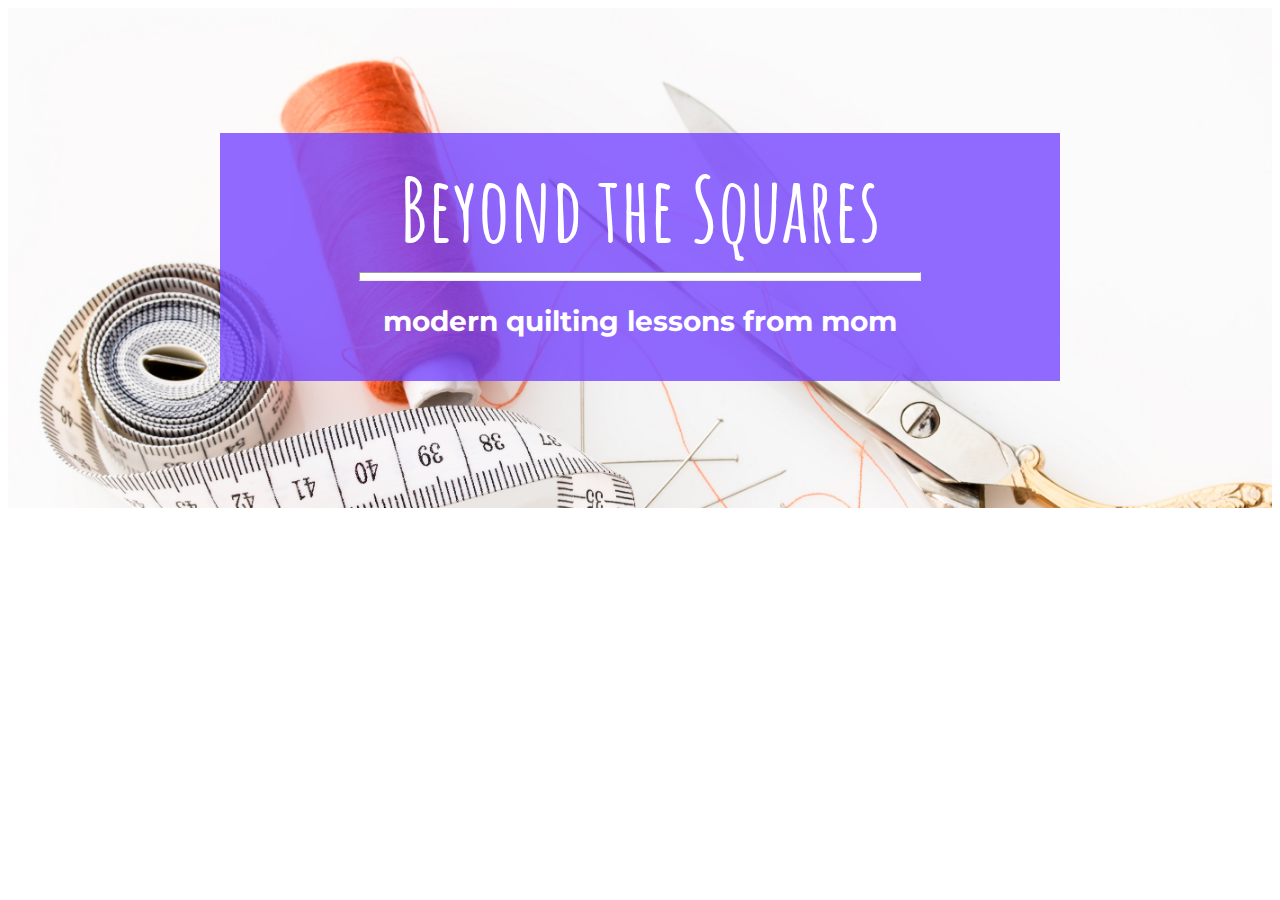
==== home/index.html @ e60b0995 "created responsive header and documented color and font schemes" ====
<!DOCTYPE html>
<html lang="en" dir="ltr">
  <head>
    <meta charset="utf-8">
    <title>Beyond the Squares</title>
    <link href="https://fonts.googleapis.com/css?family=Amatic+SC|Montserrat" rel="stylesheet">
    <link rel="stylesheet" href="css/style.css">
  </head>

  <body>
    <header>
      <section class = title>
        <h1>Beyond the Squares</h1>
        <hr>
        <h2>modern quilting lessons from mom</h2>
      </section>
    </header>
  </body>
</html>
---- home/css/style.css ----
/* color family
  Purple: #7645ff, rgb(118,69,255) Light version: #AE92FF rgb(174,146,255)
  Coral: #FF7645 rgb(255,118,69) Light version: #ffae92 rgb(255,174,146)
  Teal: #03FFC1 rgb(3,255,193)
  Green:#45FF76 rgb(69,255,118) Light version: #92FFAE rgb(146,255,174)
  Bright Blue: #45CEFF rgb (69,206,255) Light version: #92E2FF rgb (146,226,255)
  Matte blue: #4571FF rgb(69,113,255) light version: #92ABFF (146,171,255)
  Pink: #FF4571 rgb (255,69,113) Light version: #FF92AB rgb(255,146,171)
  Yellow: #FFD345 (255,211,69) Light version: #FFE592 (255,229,146) */

h1{
  font-family: 'Amatic SC', cursive;
  font-size: 88px;
  font-weight: bolder;
  margin: 0px;
}

h2{
  font-family: 'Montserrat', sans-serif;
  font-size: 28px;
  font-weight: bolder;
}

header{
  background: url("../images/scissors-needle.jpg") no-repeat center center fixed;
  background-size: cover;
  width: 100%;
  height: 500px;
}

.title{
  max-width: 800px;
  background-color: rgb(118,69,255,0.8);
  text-align: center;
  color: white;
  margin: auto;
  padding: 20px;
  position: relative; top: 25%;
}

.title hr{
  height: 7px;
  background-color: white;
  width: 70%;
}
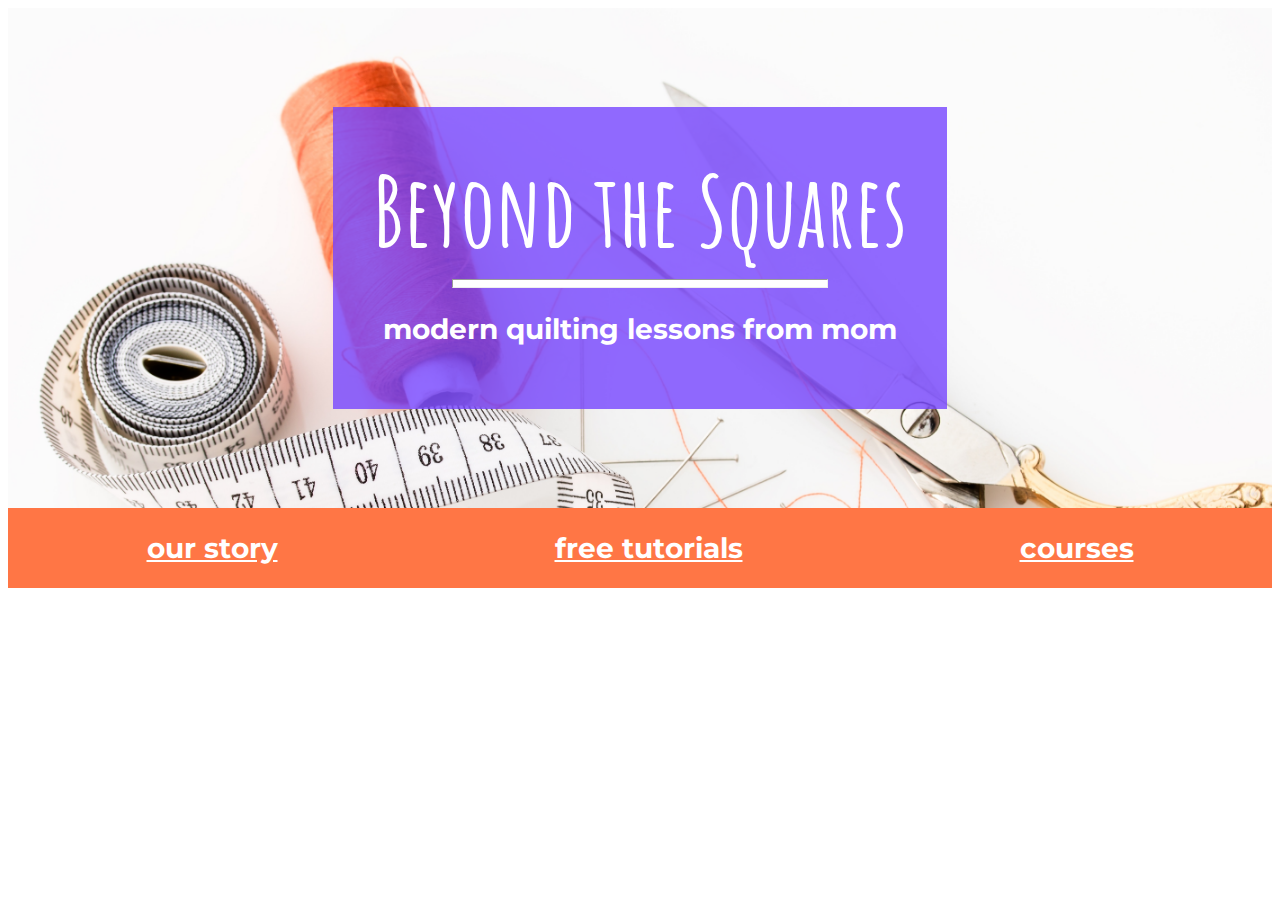
==== commit 8401fdd8: "minor tweaks" ====
--- a/home/index.html
+++ b/home/index.html
@@ -15,5 +15,12 @@
         <h2>modern quilting lessons from mom</h2>
       </section>
     </header>
+
+    <nav>
+      <div class = "nav"><h2>our story</h2></div>
+      <div class = "nav"><h2>free tutorials</h2></div>
+      <div class = "nav"><h2>courses</h2></div>
+    </nav>
+
   </body>
 </html>
--- a/home/css/style.css
+++ b/home/css/style.css
@@ -10,7 +10,7 @@
 
 h1{
   font-family: 'Amatic SC', cursive;
-  font-size: 88px;
+  font-size: 98px;
   font-weight: bolder;
   margin: 0px;
 }
@@ -26,16 +26,17 @@
   background-size: cover;
   width: 100%;
   height: 500px;
+  display: flex;
+  justify-content: center;
+  align-items: center;
 }
 
 .title{
-  max-width: 800px;
+  max-width: 960px;
   background-color: rgb(118,69,255,0.8);
   text-align: center;
   color: white;
-  margin: auto;
-  padding: 20px;
-  position: relative; top: 25%;
+  padding: 40px;
 }
 
 .title hr{
@@ -43,3 +44,21 @@
   background-color: white;
   width: 70%;
 }
+
+nav{
+  width: 100%;
+  display: flex;
+  background-color: #FF7645;
+  color: white;
+  justify-content: space-around;
+  flex-wrap: wrap;
+}
+
+.nav{
+  text-decoration: underline;
+  width: auto;
+}
+
+.nav:hover{
+  color:#ffae92;
+}
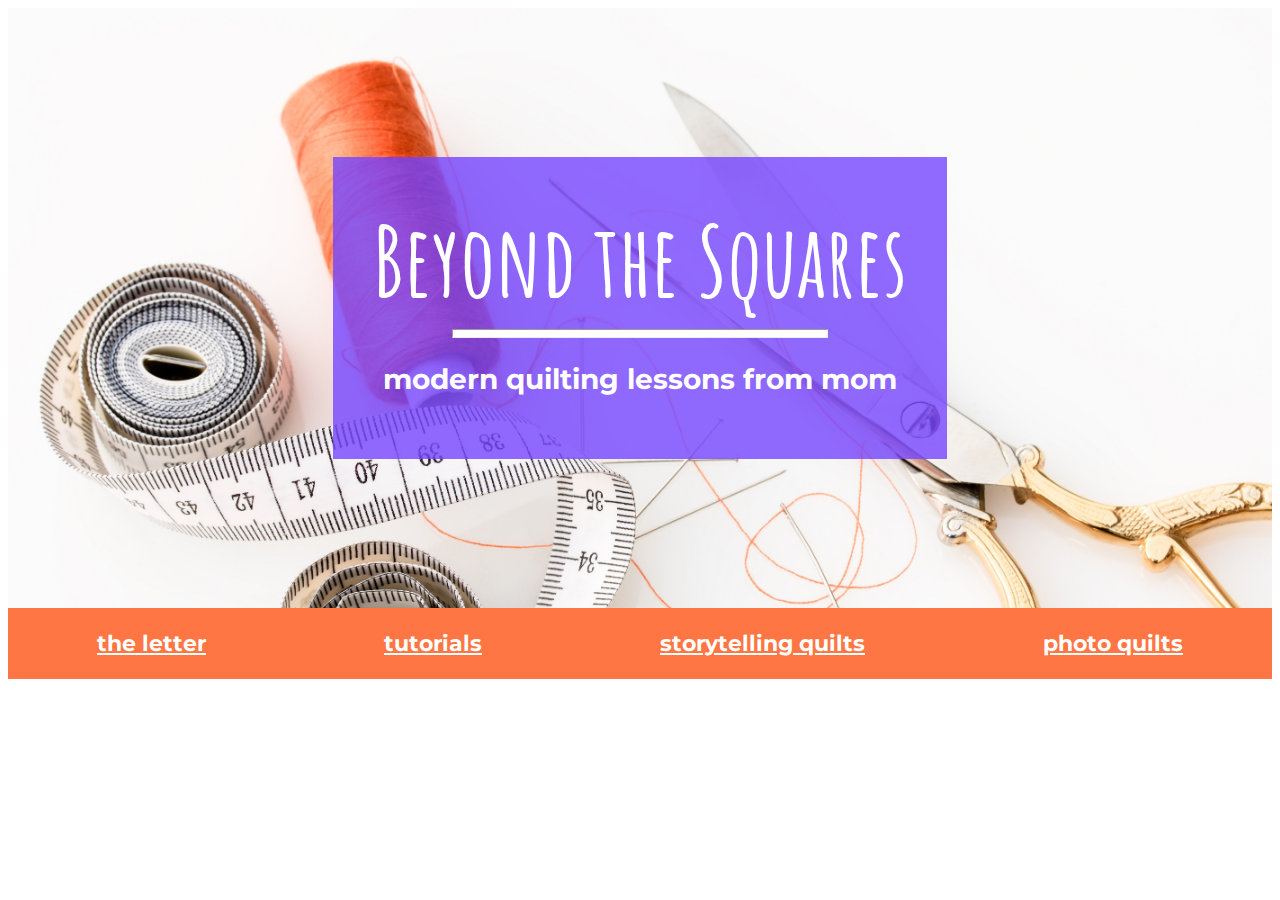
==== commit 3dd8f253: "letter page" ====
--- a/home/index.html
+++ b/home/index.html
@@ -17,9 +17,10 @@
     </header>
 
     <nav>
-      <div class = "nav"><h2>our story</h2></div>
-      <div class = "nav"><h2>free tutorials</h2></div>
-      <div class = "nav"><h2>courses</h2></div>
+      <a href ="../story/index.html" div class = "nav"><h3>the letter</h3></div></a>
+      <div class = "nav"><h3>tutorials</h3></div>
+      <div class = "nav"><h3>storytelling quilts</h3></div>
+      <div class = "nav"><h3>photo quilts</h3></div>
     </nav>
 
   </body>
--- a/home/css/style.css
+++ b/home/css/style.css
@@ -21,11 +21,17 @@
   font-weight: bolder;
 }
 
+h3{
+  font-family: 'Montserrat', sans-serif;
+  font-size: 22px;
+  font-weight: bold;
+}
+
 header{
   background: url("../images/scissors-needle.jpg") no-repeat center center fixed;
   background-size: cover;
   width: 100%;
-  height: 500px;
+  height: 600px;
   display: flex;
   justify-content: center;
   align-items: center;
@@ -45,6 +51,7 @@
   width: 70%;
 }
 
+
 nav{
   width: 100%;
   display: flex;
@@ -52,10 +59,12 @@
   color: white;
   justify-content: space-around;
   flex-wrap: wrap;
+
 }
 
 .nav{
   text-decoration: underline;
+  color: white;
   width: auto;
 }
 
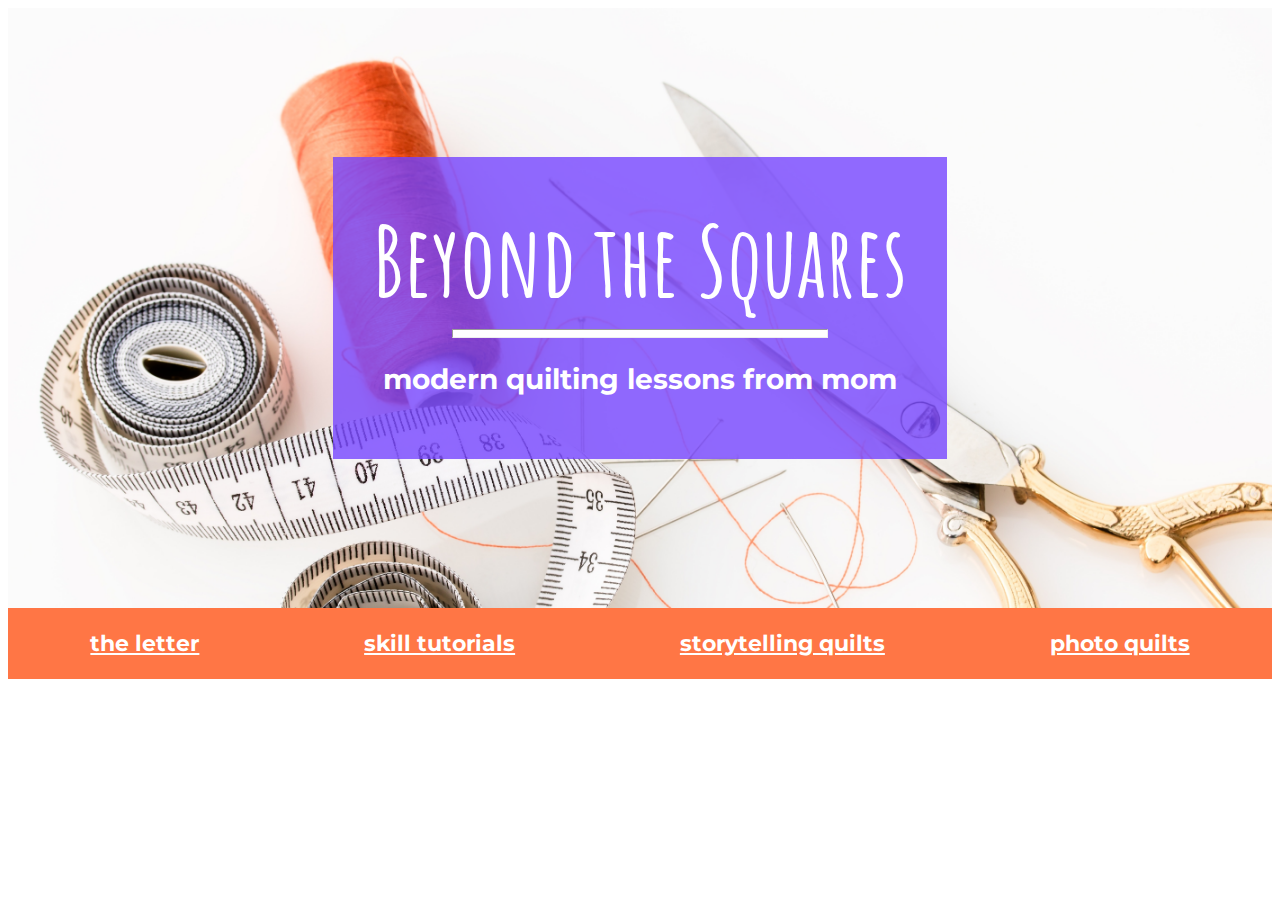
==== commit 75d330ef: "started tutorials page and made the nav linked" ====
--- a/home/index.html
+++ b/home/index.html
@@ -18,7 +18,7 @@
 
     <nav>
       <a href ="../story/index.html" div class = "nav"><h3>the letter</h3></div></a>
-      <div class = "nav"><h3>tutorials</h3></div>
+      <a href ="../tutorials/index.html" div class = "nav"><h3>skill tutorials</h3></div></a>
       <div class = "nav"><h3>storytelling quilts</h3></div>
       <div class = "nav"><h3>photo quilts</h3></div>
     </nav>
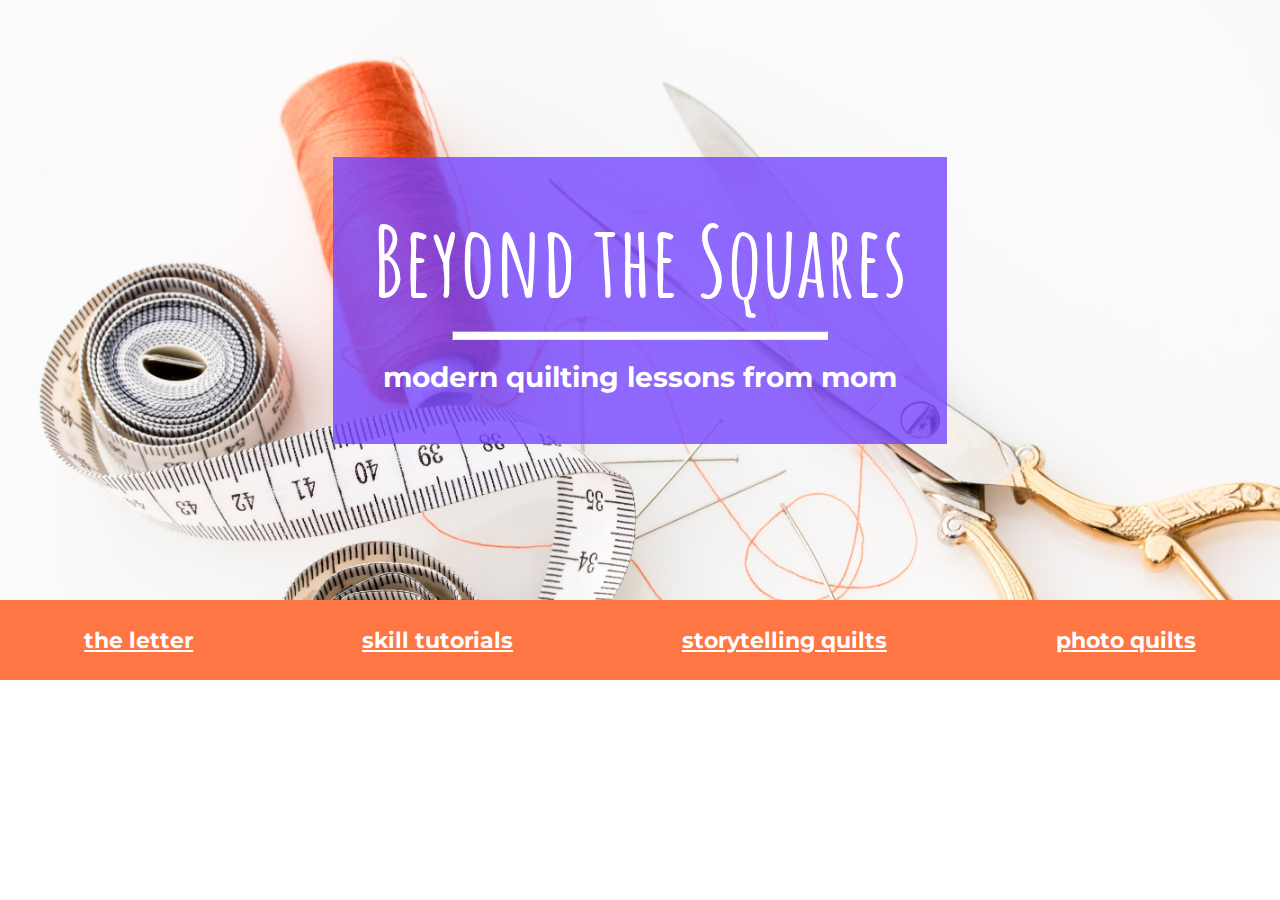
==== commit dcf24622: "added icons to tutorials page with hoverlink effect and fixed everything I broke from not starting w" ====
--- a/home/index.html
+++ b/home/index.html
@@ -1,27 +1,32 @@
 <!DOCTYPE html>
 <html lang="en" dir="ltr">
-  <head>
-    <meta charset="utf-8">
-    <title>Beyond the Squares</title>
-    <link href="https://fonts.googleapis.com/css?family=Amatic+SC|Montserrat" rel="stylesheet">
-    <link rel="stylesheet" href="css/style.css">
-  </head>
 
-  <body>
-    <header>
-      <section class = title>
-        <h1>Beyond the Squares</h1>
-        <hr>
-        <h2>modern quilting lessons from mom</h2>
-      </section>
-    </header>
+<head>
+  <meta charset="utf-8">
+  <title>Beyond the Squares</title>
+  <link rel="stylesheet" href="css/reset.css">
+  <link href="https://fonts.googleapis.com/css?family=Amatic+SC|Montserrat" rel="stylesheet">
+  <link rel="stylesheet" href="css/style.css">
+</head>
 
-    <nav>
-      <a href ="../story/index.html" div class = "nav"><h3>the letter</h3></div></a>
-      <a href ="../tutorials/index.html" div class = "nav"><h3>skill tutorials</h3></div></a>
-      <div class = "nav"><h3>storytelling quilts</h3></div>
-      <div class = "nav"><h3>photo quilts</h3></div>
-    </nav>
+<body>
+  <header>
+    <section class="title">
+      <h1>Beyond the Squares</h1>
+      <hr>
+      <h2>modern quilting lessons from mom</h2>
+    </section>
+  </header>
 
-  </body>
+  <nav>
+    <a href="../story/index.html" div class="nav"><h3>the letter</h3></div></a>
+    <a href="../tutorials/index.html" div class="nav"><h3>skill tutorials</h3></div></a>
+    <div class="nav">
+      <h3>storytelling quilts</h3></div>
+    <div class="nav">
+      <h3>photo quilts</h3></div>
+  </nav>
+
+</body>
+
 </html>
--- a/home/css/style.css
+++ b/home/css/style.css
@@ -8,26 +8,39 @@
   Pink: #FF4571 rgb (255,69,113) Light version: #FF92AB rgb(255,146,171)
   Yellow: #FFD345 (255,211,69) Light version: #FFE592 (255,229,146) */
 
-h1{
+h1 {
   font-family: 'Amatic SC', cursive;
   font-size: 98px;
   font-weight: bolder;
   margin: 0px;
 }
 
-h2{
+h2 {
   font-family: 'Montserrat', sans-serif;
   font-size: 28px;
   font-weight: bolder;
+  margin: 20px 10px 10px 10px;
 }
 
-h3{
+h3 {
   font-family: 'Montserrat', sans-serif;
   font-size: 22px;
   font-weight: bold;
+  margin: 10px 10px 10px 10px;
 }
 
-header{
+p {
+  font-family: 'Montserrat', sans-serif;
+  font-size: 16px;
+  font-weight: lighter;
+  margin: 20px 10px 10px 10px;
+}
+
+hr {
+  margin: 10px auto;
+}
+
+header {
   background: url("../images/scissors-needle.jpg") no-repeat center center fixed;
   background-size: cover;
   width: 100%;
@@ -37,37 +50,37 @@
   align-items: center;
 }
 
-.title{
+.title {
   max-width: 960px;
-  background-color: rgb(118,69,255,0.8);
+  background-color: rgb(118, 69, 255, 0.8);
   text-align: center;
   color: white;
   padding: 40px;
 }
 
-.title hr{
+.title hr {
   height: 7px;
   background-color: white;
   width: 70%;
 }
 
-
-nav{
+nav {
   width: 100%;
   display: flex;
   background-color: #FF7645;
   color: white;
   justify-content: space-around;
   flex-wrap: wrap;
-
+  align-items: center;
+  height: 80px;
 }
 
-.nav{
+.nav {
   text-decoration: underline;
   color: white;
   width: auto;
 }
 
-.nav:hover{
-  color:#ffae92;
+.nav:hover {
+  color: #ffae92;
 }
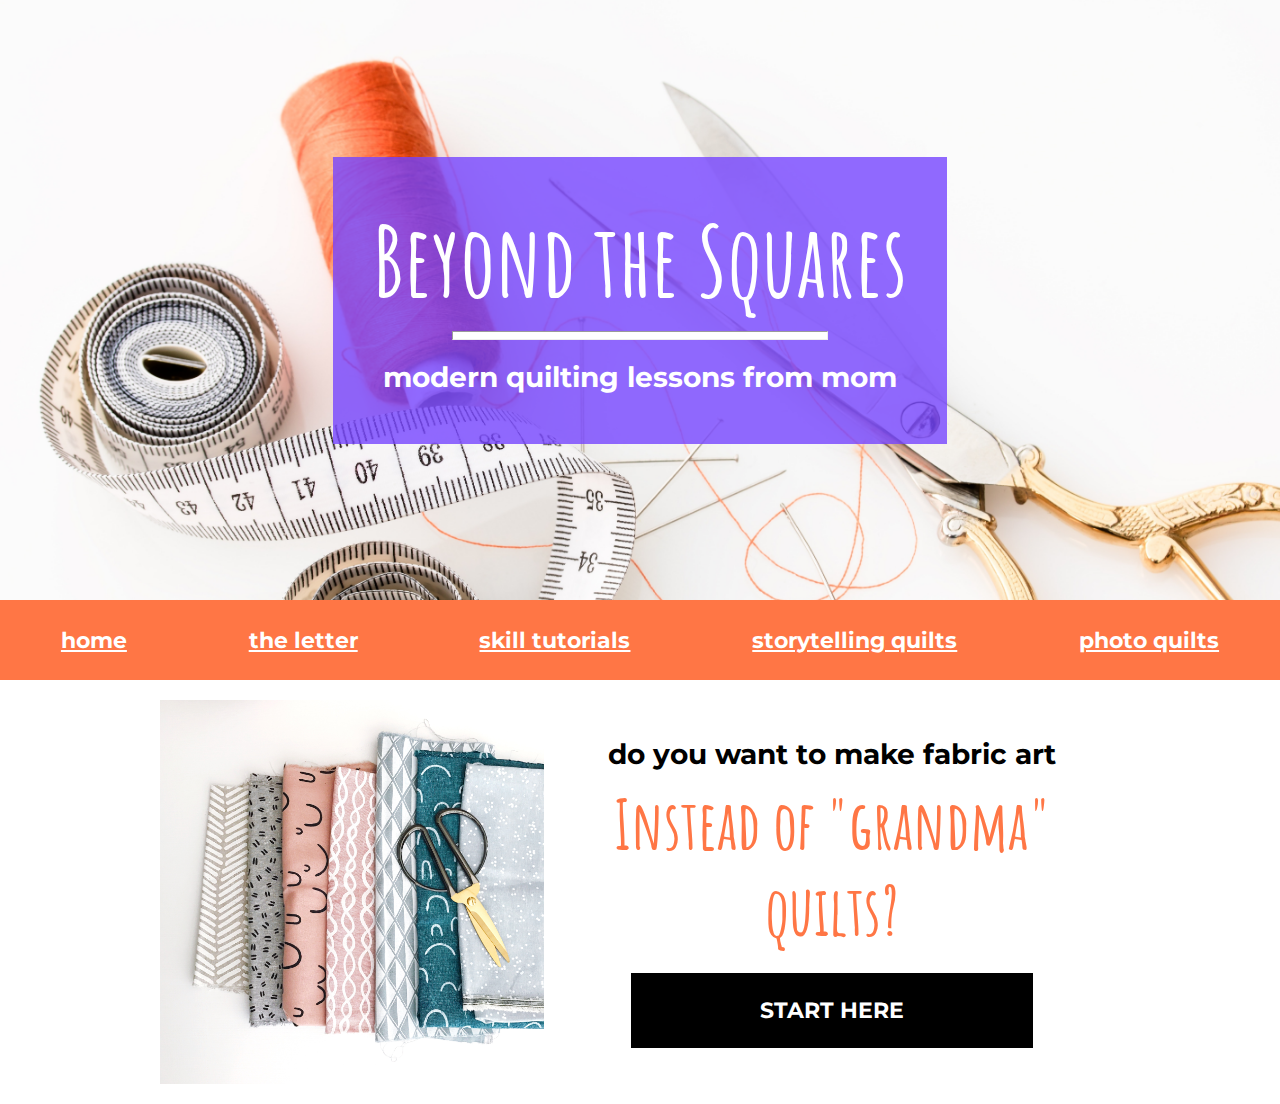
==== commit 8d85071a: "added storytelling quilts page and photo-inspired quilts page" ====
--- a/home/index.html
+++ b/home/index.html
@@ -19,14 +19,21 @@
   </header>
 
   <nav>
+    <a href="../home/index.html" div class="nav"><h3>home</h3></div></a>
     <a href="../story/index.html" div class="nav"><h3>the letter</h3></div></a>
     <a href="../tutorials/index.html" div class="nav"><h3>skill tutorials</h3></div></a>
-    <div class="nav">
-      <h3>storytelling quilts</h3></div>
-    <div class="nav">
-      <h3>photo quilts</h3></div>
+    <a href="../storytelling-course/index.html" div class="nav"><h3>storytelling quilts</h3></div></a>
+    <a href="../photo-inspired-course/index.html" div class="nav"><h3>photo quilts</h3></div></a>
   </nav>
 
+  <section class= "start-banner">
+    <img src = "images/fabric.jpg" width= "40%" height= "40%"/>
+    <section>
+    <h2>do you want to make fabric art</h2>
+    <h1>Instead of "grandma" quilts?</h1>
+    <a href="../tutorials/index.html" button class="start"><h3>START HERE</h3></button></a>
+  </section>
+  </section>
 </body>
 
 </html>
--- a/home/css/style.css
+++ b/home/css/style.css
@@ -84,3 +84,51 @@
 .nav:hover {
   color: #ffae92;
 }
+
+.start-banner h1{
+  font-size: 68px;
+  color: #FF7645;
+}
+.start-banner{
+  max-width: 960px;
+  display: flex;
+  justify-content: space-between;
+  margin: 20px auto;
+  text-align: center;
+  align-items: center;
+}
+
+
+.start {
+    display: block;
+    width: 60%;
+    border: none;
+    background-color: black;
+    color: white;
+    padding: 14px 28px;
+    margin: 20px auto;
+    font-size: 16px;
+    cursor: pointer;
+    text-align: center;
+    text-decoration: none;
+}
+
+.start:hover {
+    background-color: rgb(118, 69, 255, 0.8);
+    color: white;
+}
+
+.gallery{
+  max-width: 960px;
+  display: flex;
+  justify-content: space-around;
+  margin: 20px auto;
+  text-align: center;
+  flex-flow: row wrap;
+}
+
+.quilt-pic{
+  padding: 5px;
+  border: 2px solid black;
+  width: 450px;
+}
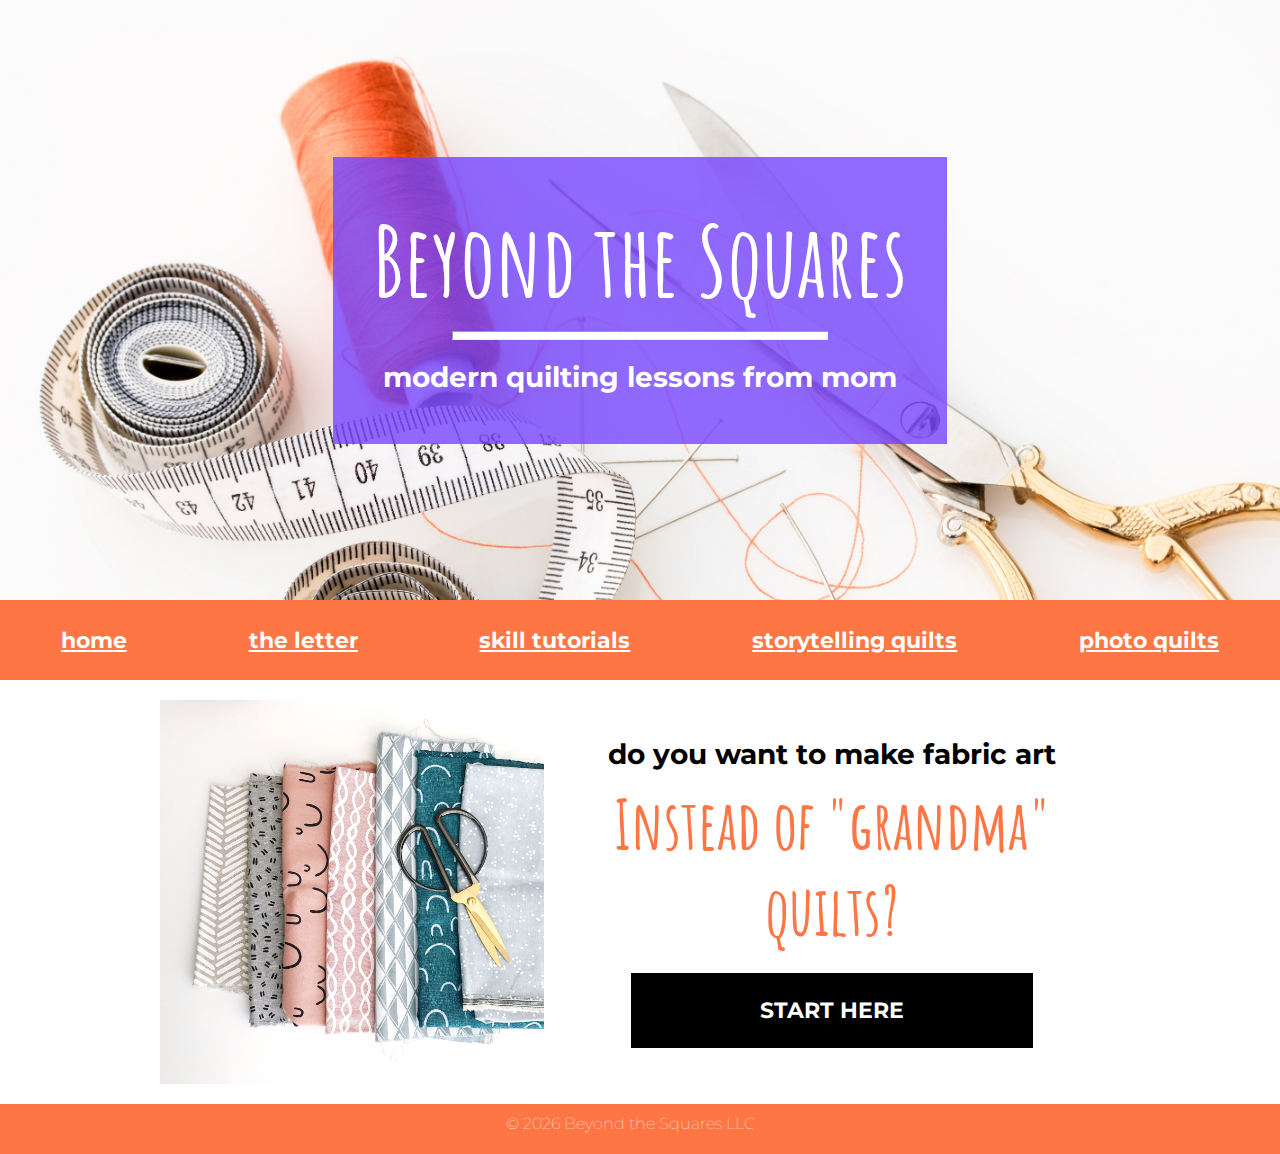
==== commit 3fcd90fc: "footers" ====
--- a/home/index.html
+++ b/home/index.html
@@ -26,14 +26,26 @@
     <a href="../photo-inspired-course/index.html" div class="nav"><h3>photo quilts</h3></div></a>
   </nav>
 
-  <section class= "start-banner">
-    <img src = "images/fabric.jpg" width= "40%" height= "40%"/>
-    <section>
-    <h2>do you want to make fabric art</h2>
-    <h1>Instead of "grandma" quilts?</h1>
-    <a href="../tutorials/index.html" button class="start"><h3>START HERE</h3></button></a>
-  </section>
-  </section>
+  <main>
+    <section class="start-banner">
+      <img src="images/fabric.jpg" width="40%" height="40%" />
+      <section>
+        <h2>do you want to make fabric art</h2>
+        <h1>Instead of "grandma" quilts?</h1>
+        <a href="../tutorials/index.html" button class="start"><h3>START HERE</h3></button></a>
+      </section>
+    </section>
+  </main>
+  <footer>
+    <p>&copy;
+      <!-- this is the copyright circle C thingy -->
+      <script type="text/javascript">
+        document.write(new Date().getFullYear());
+      </script>
+      <!-- this script keeps the year up to date so visitors don't assume the site is defunct. -->
+      Beyond the Squares LLC
+      <p>
+  </footer>
 </body>
 
 </html>
--- a/home/css/style.css
+++ b/home/css/style.css
@@ -33,7 +33,7 @@
   font-family: 'Montserrat', sans-serif;
   font-size: 16px;
   font-weight: lighter;
-  margin: 20px 10px 10px 10px;
+  margin: 10px 10px 10px 10px;
 }
 
 hr {
@@ -85,11 +85,12 @@
   color: #ffae92;
 }
 
-.start-banner h1{
+.start-banner h1 {
   font-size: 68px;
   color: #FF7645;
 }
-.start-banner{
+
+.start-banner {
   max-width: 960px;
   display: flex;
   justify-content: space-between;
@@ -98,27 +99,26 @@
   align-items: center;
 }
 
-
 .start {
-    display: block;
-    width: 60%;
-    border: none;
-    background-color: black;
-    color: white;
-    padding: 14px 28px;
-    margin: 20px auto;
-    font-size: 16px;
-    cursor: pointer;
-    text-align: center;
-    text-decoration: none;
+  display: block;
+  width: 60%;
+  border: none;
+  background-color: black;
+  color: white;
+  padding: 14px 28px;
+  margin: 20px auto;
+  font-size: 16px;
+  cursor: pointer;
+  text-align: center;
+  text-decoration: none;
 }
 
 .start:hover {
-    background-color: rgb(118, 69, 255, 0.8);
-    color: white;
+  background-color: rgb(118, 69, 255, 0.8);
+  color: white;
 }
 
-.gallery{
+.gallery {
   max-width: 960px;
   display: flex;
   justify-content: space-around;
@@ -127,8 +127,17 @@
   flex-flow: row wrap;
 }
 
-.quilt-pic{
+.quilt-pic {
   padding: 5px;
   border: 2px solid black;
   width: 450px;
 }
+
+footer{
+  background-color: #FF7645;
+  color: white;
+  display: flex;
+  align-content: center;
+  justify-content: center;
+  height: 50px;
+}
